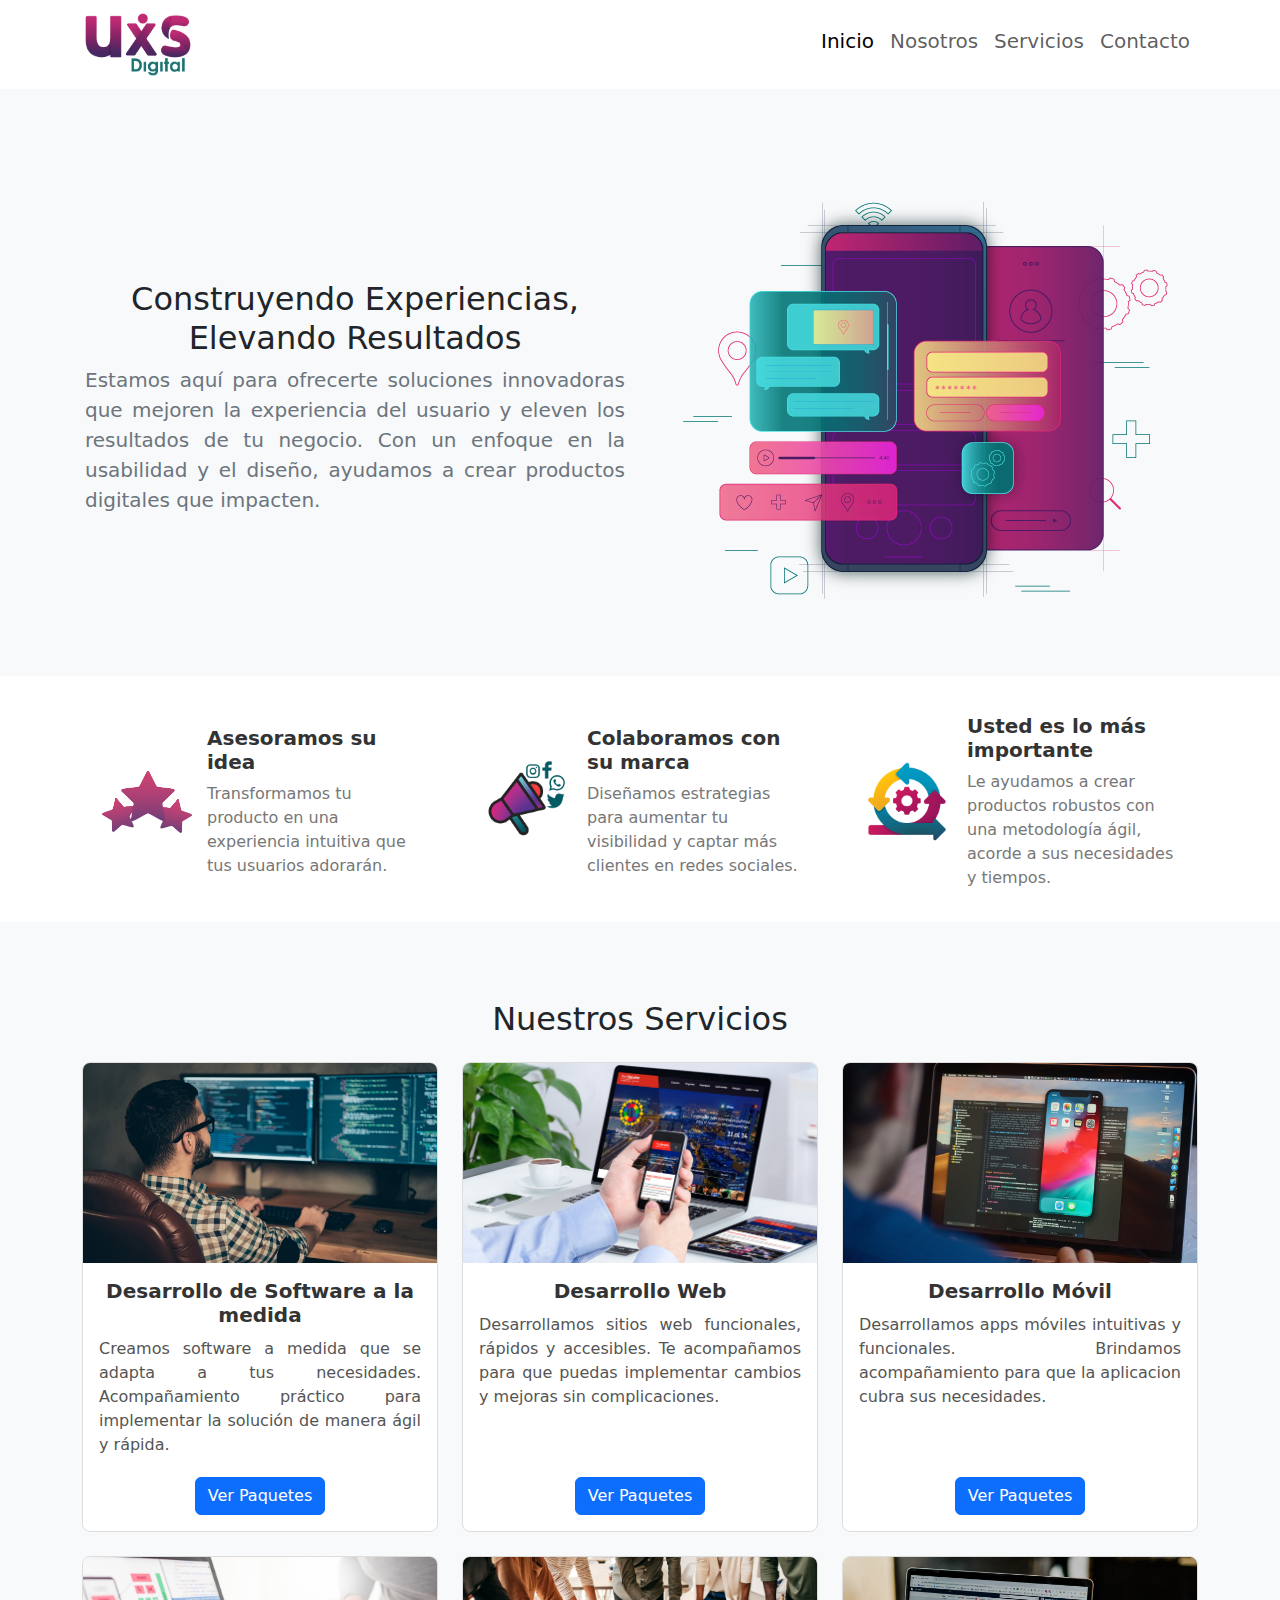
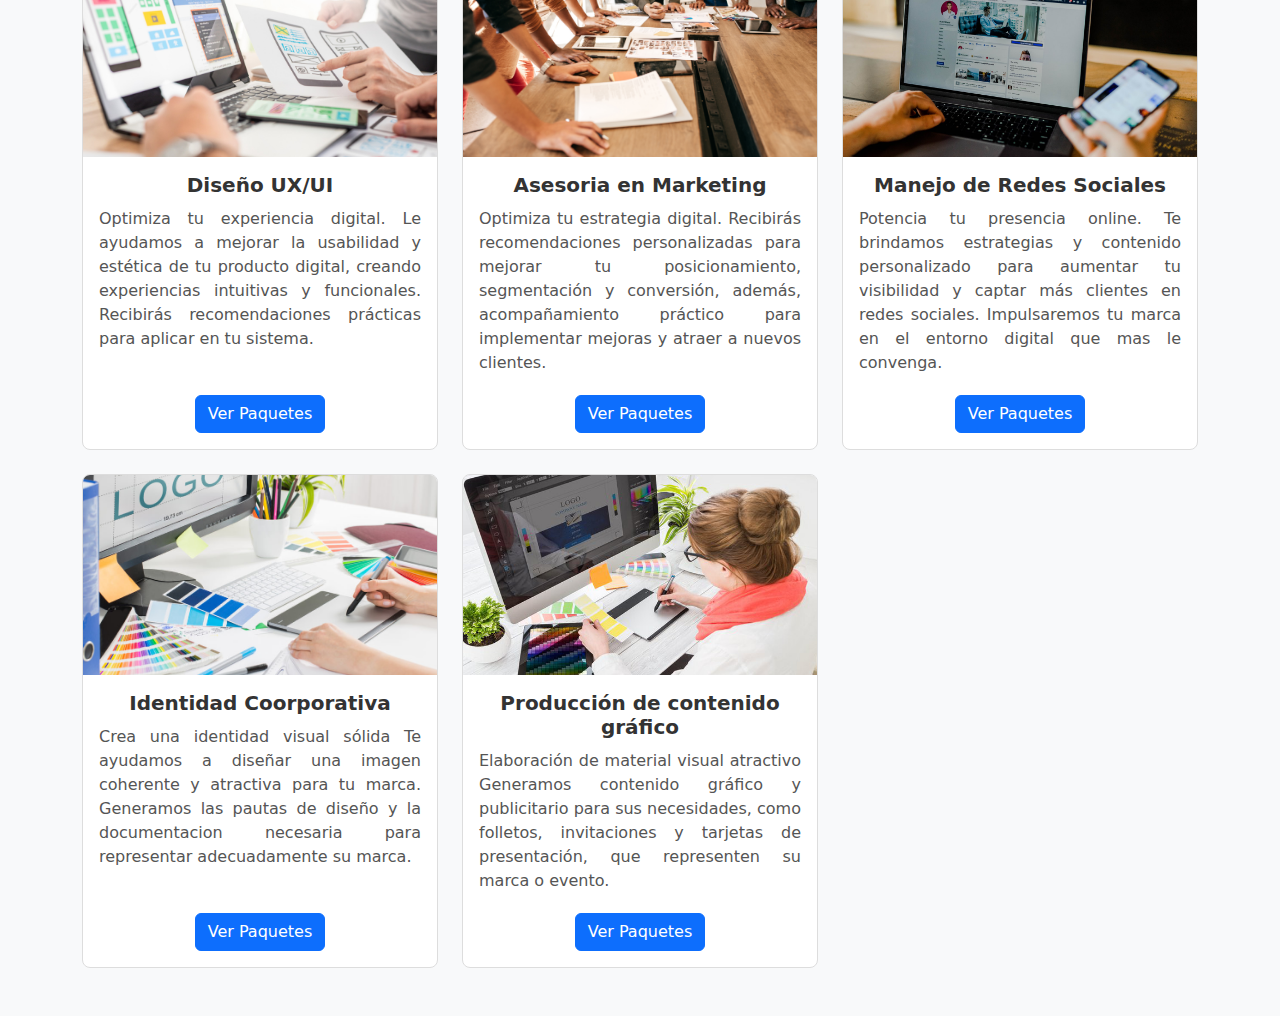
==== index.html @ b68ef3e8 "first commit" ====
<!doctype html>
<html lang="en">

<head>
  <meta charset="utf-8">
  <meta name="viewport" content="width=device-width, initial-scale=1">
  <title>UXSDigital</title>
  <link href="https://cdn.jsdelivr.net/npm/bootstrap@5.3.3/dist/css/bootstrap.min.css" rel="stylesheet"
    integrity="sha384-QWTKZyjpPEjISv5WaRU9OFeRpok6YctnYmDr5pNlyT2bRjXh0JMhjY6hW+ALEwIH" crossorigin="anonymous">
  <link rel="stylesheet" href="style.css">

</head>

<body>
  <nav class="navbar navbar-expand-sm navbar-light bg-white">
    <div class="container-xl nav-fill">
      <a class="navbar-brand" href="#"><img class="nav-img" src="resources/Logo_UXSD.webp" alt=""></a>
      <button class="navbar-toggler d-lg-none" type="button" data-bs-toggle="collapse"
        data-bs-target="#collapsibleNavId" aria-controls="collapsibleNavId" aria-expanded="false"
        aria-label="Toggle navigation">
        <span class="navbar-toggler-icon"></span>
      </button>
      <div class="collapse navbar-collapse " id="collapsibleNavId">
        <ul class="navbar-nav ms-auto mt-2 mt-lg-0">
          <li class="nav-item  h5">
            <a class="nav-link active" href="#" aria-current="page">
              Inicio
              <span class="visually-hidden">(current)</span>
            </a>
          </li>
          <li class="nav-item h5">
            <a class="nav-link" href="#">Nosotros</a>
          </li>
          <li class="nav-item h5">
            <a class="nav-link" href="#">Servicios</a>
          </li>
          <li class="nav-item h5">
            <a class="nav-link" href="#">Contacto</a>
          </li>
        </ul>
      </div>
    </div>
  </nav>
  <div>

    <section id="inicio" class="bg-light">
      <div class="jumbotron d-flex align-items-center bg-light">
        <div class="container text-center">
          <!-- Contenedor principal de contenido con texto e imagen -->
          <div class="row align-items-center h-100">
            <!-- Columna para el texto -->
            <div class="col-md-6">
              <h2 class="text-center">Construyendo Experiencias, Elevando Resultados</h2>
              <p class="lead text-justify">Estamos aquí para ofrecerte soluciones innovadoras que mejoren la experiencia
                del usuario y eleven los resultados de tu negocio. Con un enfoque en la usabilidad y el diseño, ayudamos
                a crear productos digitales que impacten.</p>
            </div>
            <!-- Columna para la imagen -->
            <div class="col-md-6">
              <img src="resources/portada.webp" alt="UX" class="main-image img-fluid object-fit-cover">
            </div>
          </div>
        </div>
      </div>
    </section>
    <!-- Seccion de Caracteristicas que nos potencian frente a otros -->
    <section class="bg-white py-2">
      <div class="container">
        <div class="row justify-content-center">
          <!-- Característica 1: Consultoría UX/UI -->
          <div class="col-md-4 mb-4 d-flex align-items-center">
            <div class="feature-item">
              <img src="resources/stars_review_user.webp" alt="Consultoría UX/UI" class="feature-icon">
              <div>
                <h5>Asesoramos su idea</h5>
                <p>Transformamos tu producto en una experiencia intuitiva que tus usuarios adorarán.</p>
              </div>
            </div>
          </div>

          <!-- Característica 2: Marketing Digital -->
          <div class="col-md-4 mb-4 d-flex align-items-center">
            <div class="feature-item">
              <img src="resources/marketing_icon.webp" alt="Marketing Digital" class="feature-icon">
              <div>
                <h5>Colaboramos con su marca</h5>
                <p>Diseñamos estrategias para aumentar tu visibilidad y captar más clientes en redes sociales.</p>
              </div>
            </div>
          </div>

          <!-- Característica 3: Desarrollo Ágil -->
          <div class="col-md-4 mb-4 d-flex align-items-center">
            <div class="feature-item">
              <img src="resources/agil_icon.webp" alt="Desarrollo Ágil" class="feature-icon">
              <div>
                <h5>Usted es lo más importante</h5>
                <p>Le ayudamos a crear productos robustos con una metodología ágil, acorde a sus necesidades y tiempos.
                </p>
              </div>
            </div>
          </div>

        </div>
      </div>
    </section>

    <!-- Seccion de cards de servicios -->
    <section id="cards-section" class="bg-light py-5">
      <div class="container">
        <p class="h2 text-center mb-4"> Nuestros Servicios</p>
        <div class="row row-cols-1 row-cols-sm-2 row-cols-md-3 g-4">
          <!-- Card 1 -->
          <div class="col">
            <div class="card h-100">
              <img src="resources/software_dev_img.webp" class="card-img-top" alt="Imagen 1">
              <div class="card-body d-flex flex-column">
                <h5 class="card-title text-center">Desarrollo de Software a la medida</h5>
                <p class="card-text text-justify">Creamos software a medida que se adapta a tus necesidades. Acompañamiento práctico
                  para implementar la solución de manera ágil y rápida.</p>
                <a href="#" class="btn btn-primary mt-auto">Ver Paquetes</a>
              </div>
            </div>
          </div>

          <!-- Card 2 -->
          <div class="col">
            <div class="card h-100">
              <img src="resources/web_dev_img.webp" class="card-img-top" alt="Imagen 2">
              <div class="card-body d-flex flex-column">
                <h5 class="card-title text-center">Desarrollo Web</h5>
                <p class="card-text text-justify">Desarrollamos sitios web funcionales, rápidos y accesibles. Te acompañamos para que
                  puedas implementar cambios y mejoras sin complicaciones.</p>
                <a href="#" class="btn btn-primary mt-auto">Ver Paquetes</a>
              </div>
            </div>
          </div>

          <!-- Card 3 -->
          <div class="col">
            <div class="card h-100">
              <img src="resources/mobile_dev_img.webp" class="card-img-top" alt="Imagen 2">
              <div class="card-body d-flex flex-column">
                <h5 class="card-title text-center">Desarrollo Móvil</h5>
                <p class="card-text text-justify">Desarrollamos apps móviles intuitivas y funcionales. Brindamos acompañamiento para
                  que la aplicacion cubra sus necesidades.</p>
                <a href="#" class="btn btn-primary mt-auto">Ver Paquetes</a>
              </div>
            </div>
          </div>

          <!-- Card 4 -->
          <div class="col">
            <div class="card h-100">
              <img src="resources/diseño_ux_img.webp" class="card-img-top" alt="Imagen 2">
              <div class="card-body d-flex flex-column">
                <h5 class="card-title text-center">Diseño UX/UI</h5>
                <p class="card-text text-justify">Optimiza tu experiencia digital.
                  Le ayudamos a mejorar la usabilidad y estética de tu producto digital, creando experiencias
                  intuitivas y funcionales. Recibirás recomendaciones prácticas para aplicar en tu sistema.</p>
                <a href="#" class="btn btn-primary mt-auto">Ver Paquetes</a>
              </div>
            </div>
          </div>

          <!-- Card 5 -->
          <div class="col">
            <div class="card h-100">
              <img src="resources/asesoria_img.webp" class="card-img-top" alt="Imagen 3">
              <div class="card-body d-flex flex-column">
                <h5 class="card-title text-center">Asesoria en Marketing</h5>
                <p class="card-text text-justify">Optimiza tu estrategia digital. Recibirás recomendaciones personalizadas para
                  mejorar tu posicionamiento, segmentación y conversión, además, acompañamiento práctico para
                  implementar
                  mejoras y atraer a nuevos clientes.</p>
                <a href="#" class="btn btn-primary mt-auto">Ver Paquetes</a>
              </div>
            </div>
          </div>

          <!-- Card 6 -->
          <div class="col">
            <div class="card h-100">
              <img src="resources/manejo_redes_sociales.webp" class="card-img-top" alt="Imagen 3">
              <div class="card-body d-flex flex-column">
                <h5 class="card-title text-center">Manejo de Redes Sociales</h5>
                <p class="card-text text-justify">Potencia tu presencia online.
                  Te brindamos estrategias y contenido personalizado para aumentar tu visibilidad y captar más clientes
                  en redes sociales. Impulsaremos tu marca en el entorno digital que mas le convenga.</p>
                <a href="#" class="btn btn-primary mt-auto">Ver Paquetes</a>
              </div>
            </div>
          </div>

           <!-- Card 7 -->
           <div class="col">
            <div class="card h-100">
              <img src="resources/identidad_coorp_img.webp" class="card-img-top" alt="Imagen 3">
              <div class="card-body d-flex flex-column">
                <h5 class="card-title text-center">Identidad Coorporativa</h5>
                <p class="card-text text-justify">Crea una identidad visual sólida
                  Te ayudamos a diseñar una imagen coherente y atractiva para tu marca. Generamos las pautas de diseño y la documentacion necesaria para representar adecuadamente su marca.
                  </p>
                <a href="#" class="btn btn-primary mt-auto">Ver Paquetes</a>
              </div>
            </div>
          </div>

           <!-- Card 8 -->
           <div class="col">
            <div class="card h-100">
              <img src="resources/contenido_graf_img.webp" class="card-img-top" alt="Imagen 3">
              <div class="card-body d-flex flex-column">
                <h5 class="card-title text-center">Producción de contenido gráfico</h5>
                <p class="card-text text-justify">Elaboración de material visual atractivo
                  Generamos contenido gráfico y publicitario para sus necesidades, como folletos, invitaciones y tarjetas de presentación, que representen su marca o evento.
                  </p>
                <a href="#" class="btn btn-primary mt-auto">Ver Paquetes</a>
              </div>
            </div>
          </div>
        </div>
      </div>
    </section>




    <script src="https://cdn.jsdelivr.net/npm/bootstrap@5.3.3/dist/js/bootstrap.bundle.min.js"
      integrity="sha384-YvpcrYf0tY3lHB60NNkmXc5s9fDVZLESaAA55NDzOxhy9GkcIdslK1eN7N6jIeHz"
      crossorigin="anonymous"></script>
</body>

</html>
---- style.css ----
.nav-img {
    max-height: 7vh;
    width: auto;
}

.main-image {
  max-width: 100%;  /* Asegura que la imagen no se desborde horizontalmente */
  height: auto;     /* Mantiene la proporción de la imagen */
  object-fit: contain; /* Hace que la imagen se ajuste sin distorsionarse */
  display: block;   /* Hace que la imagen se comporte como un bloque */
  margin-left: auto; /* Centra la imagen */
  margin-right: auto; /* Centra la imagen */
  max-height: 60vh;   /* Limita la altura de la imagen al 60% del alto de la pantalla */
}

  /* Ajustes de la sección de inicio */
#inicio {
  padding: 50px 0;
  height: auto;
  position: relative;
  overflow: hidden; /* Previene que el contenido se desborde */
}
  .jumbotron {
    padding: 0; 
  }
  
  p.lead {
    font-size: 1.25rem;
    color: #6c757d;
  }

h2.text-center {
    text-align: center; 
  }
  
  p.text-justify {
    text-align: justify;
  }
  
  .container {
    margin-top: 30px;
  }
  
  .col-md-6 {
    padding: 15px;
  }
  
 /* Sección de benefcios vs competencia */
.feature-item {
  display: flex;
  flex-direction: row; /* Coloca los elementos en fila (horizontal) */
  align-items: center;
  justify-content: center; /* Centra los elementos dentro de la fila */
  padding-right: 20px;
  padding-left: 20px;
}

.feature-icon {
  width: auto; /* Tamaño del ícono */
  height: auto;
  max-height: 90px;
  max-width: 90px;
  margin-right: 15px; /* Espacio entre el ícono y el texto */
}

h5 {
  font-size: 1.25rem;
  font-weight: bold;
  color: #333;
}

p {
  font-size: 1rem;
  color: #777;
  margin-bottom: 0;
}

/* Seccion de servicios */
/* Sección de Cards */
#cards-section {
  background-color: #f8f9fa; /* Color de fondo para la sección */
}

/* Estilo general de las Cards */
.card {
  border: 1px solid #ddd; /* Borde sutil */
  border-radius: 8px; /* Bordes redondeados */
  overflow: hidden; /* Evitar que las imágenes se desborden */
}

/* Imagen de la Card */
.card-img-top {
  width: 100%;  /* Asegura que la imagen ocupe todo el ancho */
  height: 200px;  /* Fija una altura para las imágenes */
  object-fit: cover;  /* Mantiene la proporción de la imagen sin distorsionarla */
}

/* Estilo del texto y el contenido de la Card */
.card-body {
  display: flex;
  flex-direction: column;
  justify-content: space-between;
}

.card-title {
  font-size: 1.25rem;
  font-weight: bold;
  color: #333;
  margin-bottom: 10px;
}

.card-text {
  font-size: 1rem;
  color: #555;
  margin-bottom: 20px;
}

/* Botón de cada Card */
.btn {
  align-self: center;  /* Centra el botón */
}


  /* Seccion de responsividad */

  @media (max-width: 768px) {
    #inicio {
      padding: 30px;    }
  
    .col-md-6 {
      flex: 1 100%;
      text-align: center;
      padding: 10px;  /* Añadir un pequeño padding en las columnas */
    }
  
    .main-image {
      max-height: 50vh; /* Limitar la altura de la imagen a la mitad de la pantalla en dispositivos móviles */
    }
    .row {
      display: flex;
      flex-wrap: wrap; /* Permite que los elementos se acomoden bien en pantallas pequeñas */
      justify-content: center; /* Centra los elementos */
    }
  
    .col-md-4 {
      flex: 1 0 100%; /* Hace que las columnas ocupen el 100% del ancho en pantallas pequeñas */
      text-align: center; /* Asegura que el texto esté centrado */
    }
  
    .feature-item {
      flex-direction: column; /* Apila los elementos verticalmente en pantallas pequeñas */
      align-items: center; /* Asegura que los elementos estén centrados en pantallas pequeñas */
      padding-right: 0;
      padding-left: 0;
    }
  
    .feature-icon {
      margin-right: 0;
    }
  
    h5 {
      font-size: 1.1rem; /* Ajusta el tamaño de la fuente en pantallas pequeñas */
    }
  
    p {
      font-size: 0.9rem; /* Ajusta el tamaño del texto en pantallas pequeñas */
    }

    .card-img-top {
      height: 150px;  /* Reduce la altura de la imagen en pantallas pequeñas */
    }
  
    .card-body {
      padding: 10px;
    }
  
  }
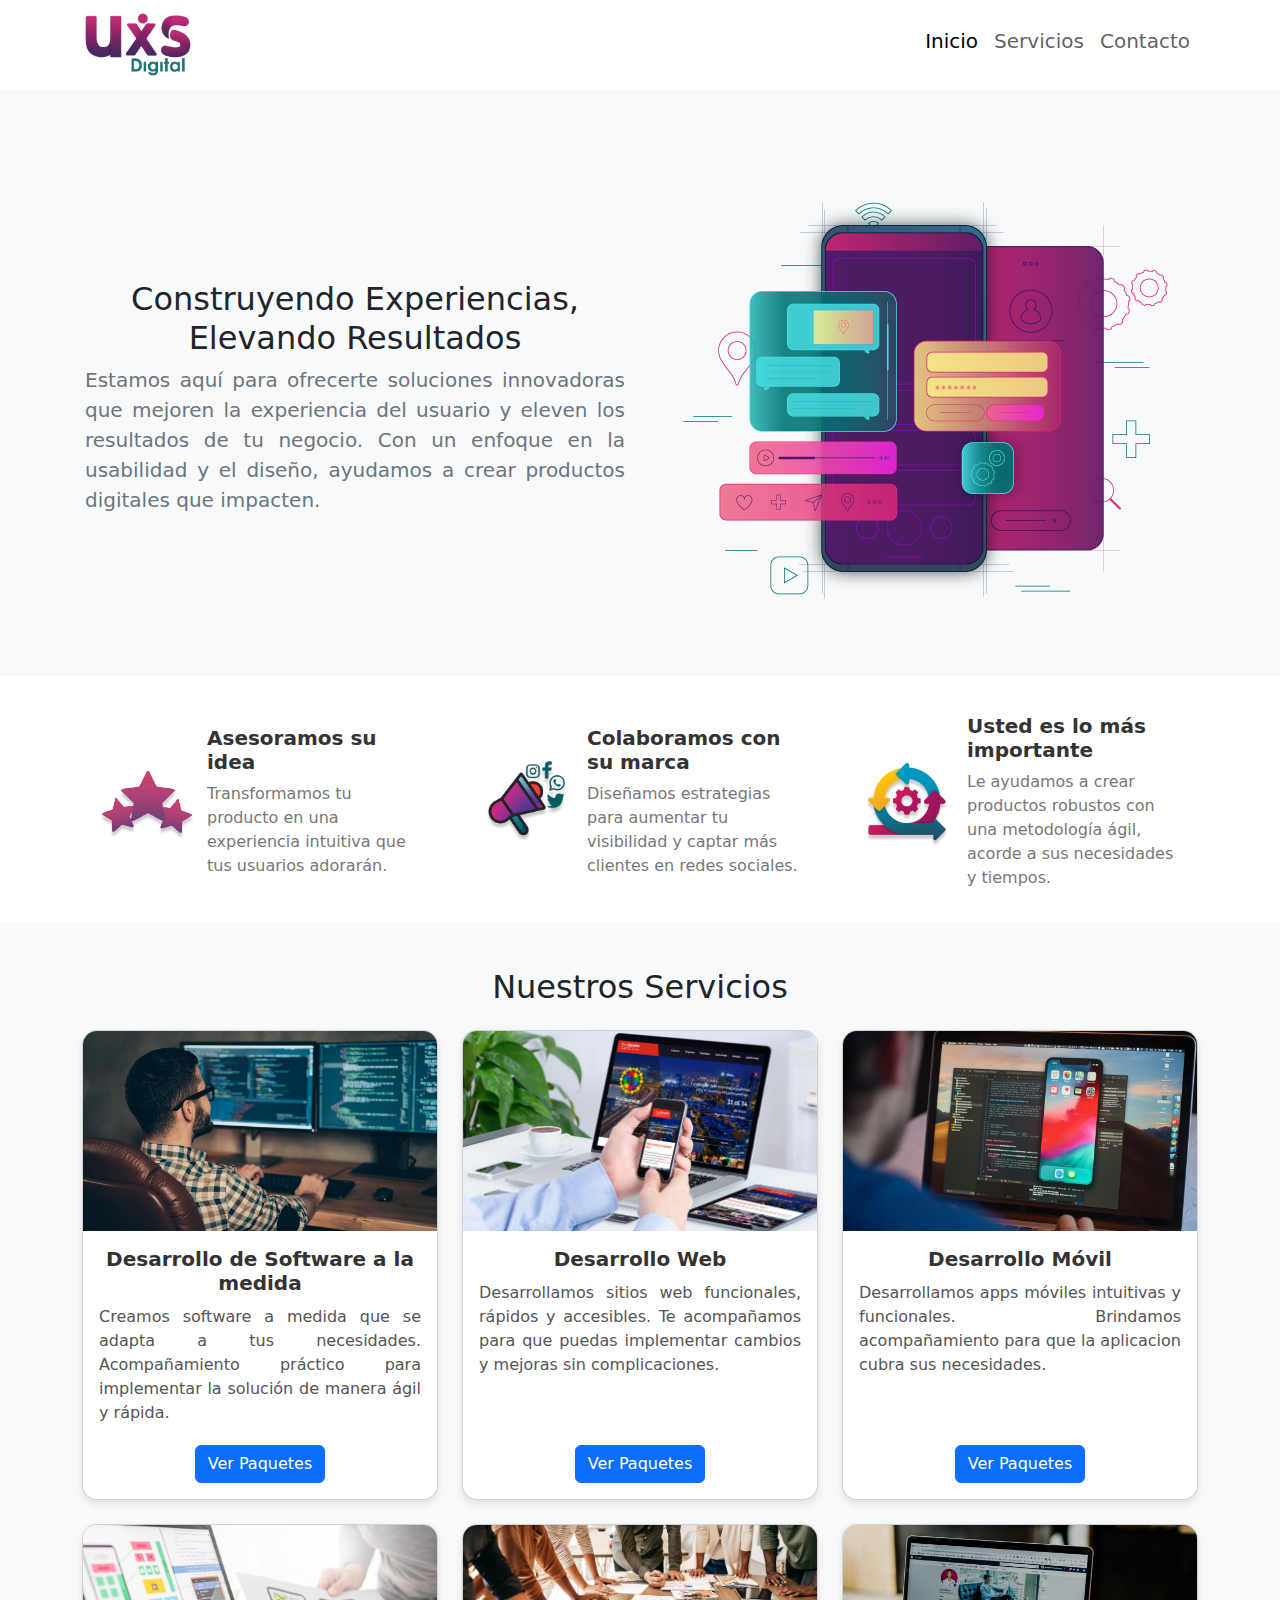
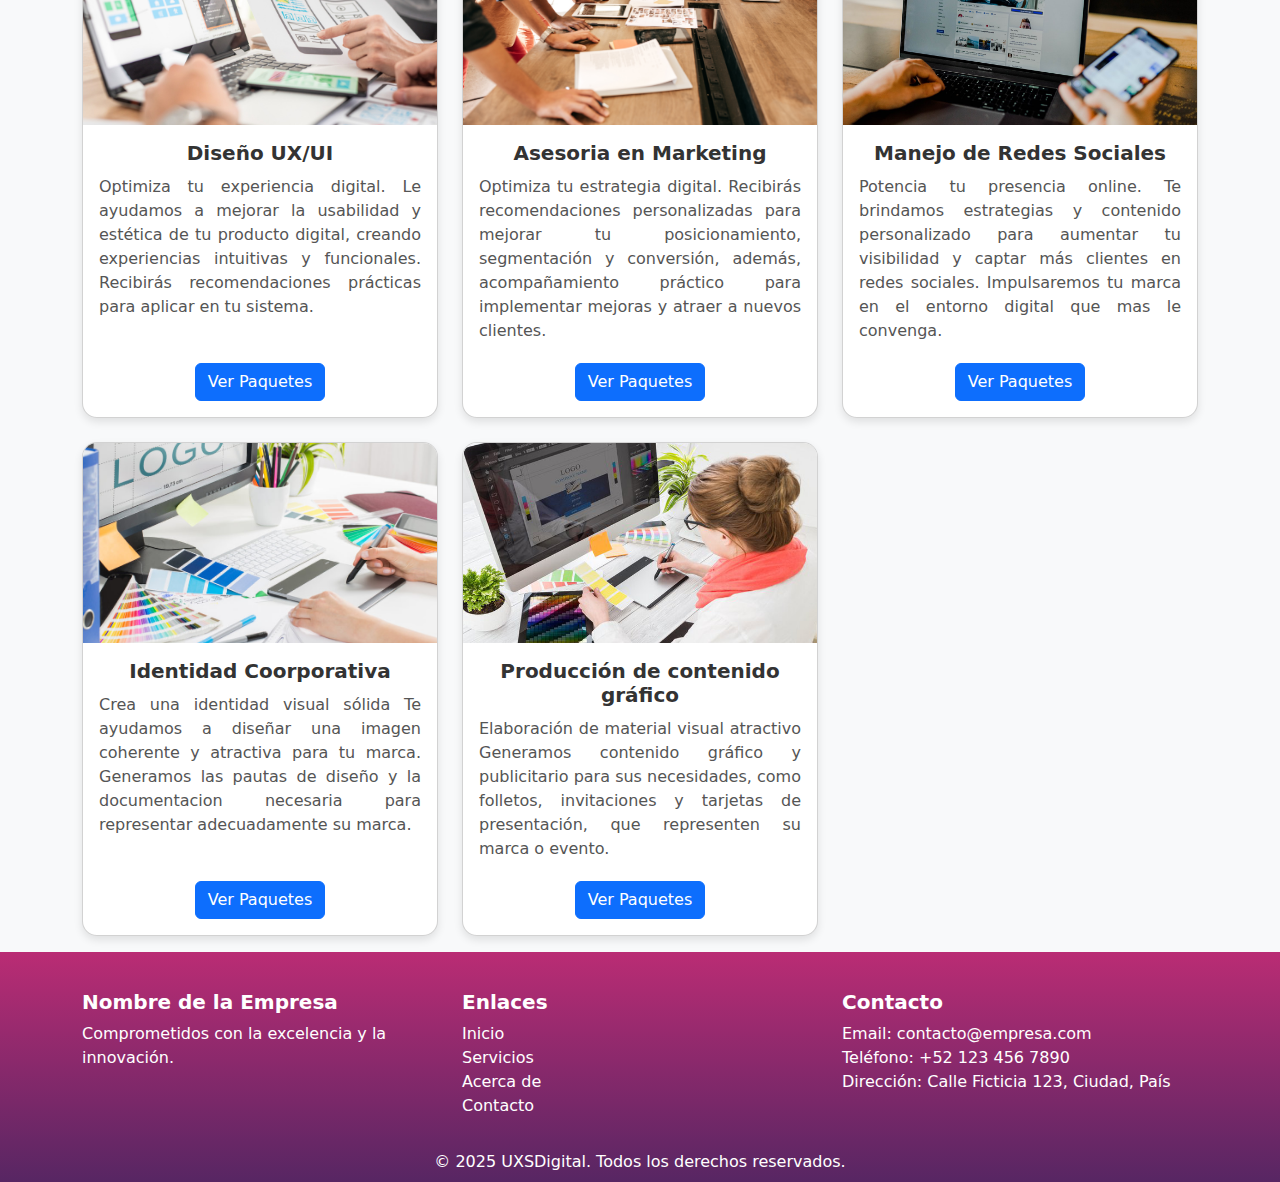
==== commit a06ac3ed: "Segundos cambios" ====
--- a/index.html
+++ b/index.html
@@ -29,9 +29,6 @@
             </a>
           </li>
           <li class="nav-item h5">
-            <a class="nav-link" href="#">Nosotros</a>
-          </li>
-          <li class="nav-item h5">
             <a class="nav-link" href="#">Servicios</a>
           </li>
           <li class="nav-item h5">
@@ -106,8 +103,8 @@
     </section>
 
     <!-- Seccion de cards de servicios -->
-    <section id="cards-section" class="bg-light py-5">
-      <div class="container">
+    <section id="cards-section" class="bg-light py-2">
+      <div class="container py-2">
         <p class="h2 text-center mb-4"> Nuestros Servicios</p>
         <div class="row row-cols-1 row-cols-sm-2 row-cols-md-3 g-4">
           <!-- Card 1 -->
@@ -223,6 +220,35 @@
       </div>
     </section>
 
+    <footer class="footer text-center text-lg-start py-2">
+      <div class="container text-center text-md-start">
+          <div class="row">
+              <div class="col-md-4">
+                  <h5>Nombre de la Empresa</h5>
+                  <p>Comprometidos con la excelencia y la innovación.</p>
+              </div>
+              <div class="col-md-4">
+                  <h5>Enlaces</h5>
+                  <ul class="list-unstyled">
+                      <li><a href="#">Inicio</a></li>
+                      <li><a href="#">Servicios</a></li>
+                      <li><a href="#">Acerca de</a></li>
+                      <li><a href="#">Contacto</a></li>
+                  </ul>
+              </div>
+              <div class="col-md-4">
+                  <h5>Contacto</h5>
+                  <p>Email: contacto@empresa.com</p>
+                  <p>Teléfono: +52 123 456 7890</p>
+                  <p>Dirección: Calle Ficticia 123, Ciudad, País</p>
+              </div>
+          </div>
+          <div class="text-center mt-3">
+              <p>&copy; 2025 UXSDigital. Todos los derechos reservados.</p>
+          </div>
+      </div>
+  </footer>
+
 
 
 
--- a/style.css
+++ b/style.css
@@ -53,6 +53,7 @@
   justify-content: center; /* Centra los elementos dentro de la fila */
   padding-right: 20px;
   padding-left: 20px;
+  
 }
 
 .feature-icon {
@@ -61,6 +62,8 @@
   max-height: 90px;
   max-width: 90px;
   margin-right: 15px; /* Espacio entre el ícono y el texto */
+  filter:drop-shadow(0 4px 1px rgba(0, 0, 0, 0.2)) ; 
+
 }
 
 h5 {
@@ -76,17 +79,15 @@
 }
 
 /* Seccion de servicios */
-/* Sección de Cards */
-#cards-section {
-  background-color: #f8f9fa; /* Color de fondo para la sección */
-}
 
 /* Estilo general de las Cards */
-.card {
-  border: 1px solid #ddd; /* Borde sutil */
-  border-radius: 8px; /* Bordes redondeados */
-  overflow: hidden; /* Evitar que las imágenes se desborden */
-}
+
+  .card {
+    border-radius: 15px; /* Bordes redondeados */
+    overflow: hidden; /* Evitar que las imágenes se desborden */
+    box-shadow: 0 4px 8px rgba(0, 0, 0, 0.1); /* Sombra suave y sutil */
+
+  }
 
 /* Imagen de la Card */
 .card-img-top {
@@ -118,9 +119,32 @@
 /* Botón de cada Card */
 .btn {
   align-self: center;  /* Centra el botón */
-}
-
-
+  background: linear-gradient(to top,     ); /* Degradado de abajo hacia arriba */
+  transition: background 0.3s ease, transform 0.3s ease; /* Transiciones suaves para el fondo y el efecto de escalado */
+}
+.btn:hover {
+  background: linear-gradient(to top, #1c7474  , #1c7474  ); /* Invertir colores en el hover */
+  transform: scale(1.1); /* Aumentar ligeramente el tamaño del botón */
+}
+
+.footer {
+  background: linear-gradient(to top, #572663, #ba2c74);
+  color: white;
+  padding: 40px 0;
+}
+.footer a {
+  color: white;
+  text-decoration: none;
+}
+.footer a:hover {
+  text-decoration: underline;
+}
+.footer h5 {
+  color: white;
+}
+.footer p {
+  color: white;
+}
   /* Seccion de responsividad */
 
   @media (max-width: 768px) {
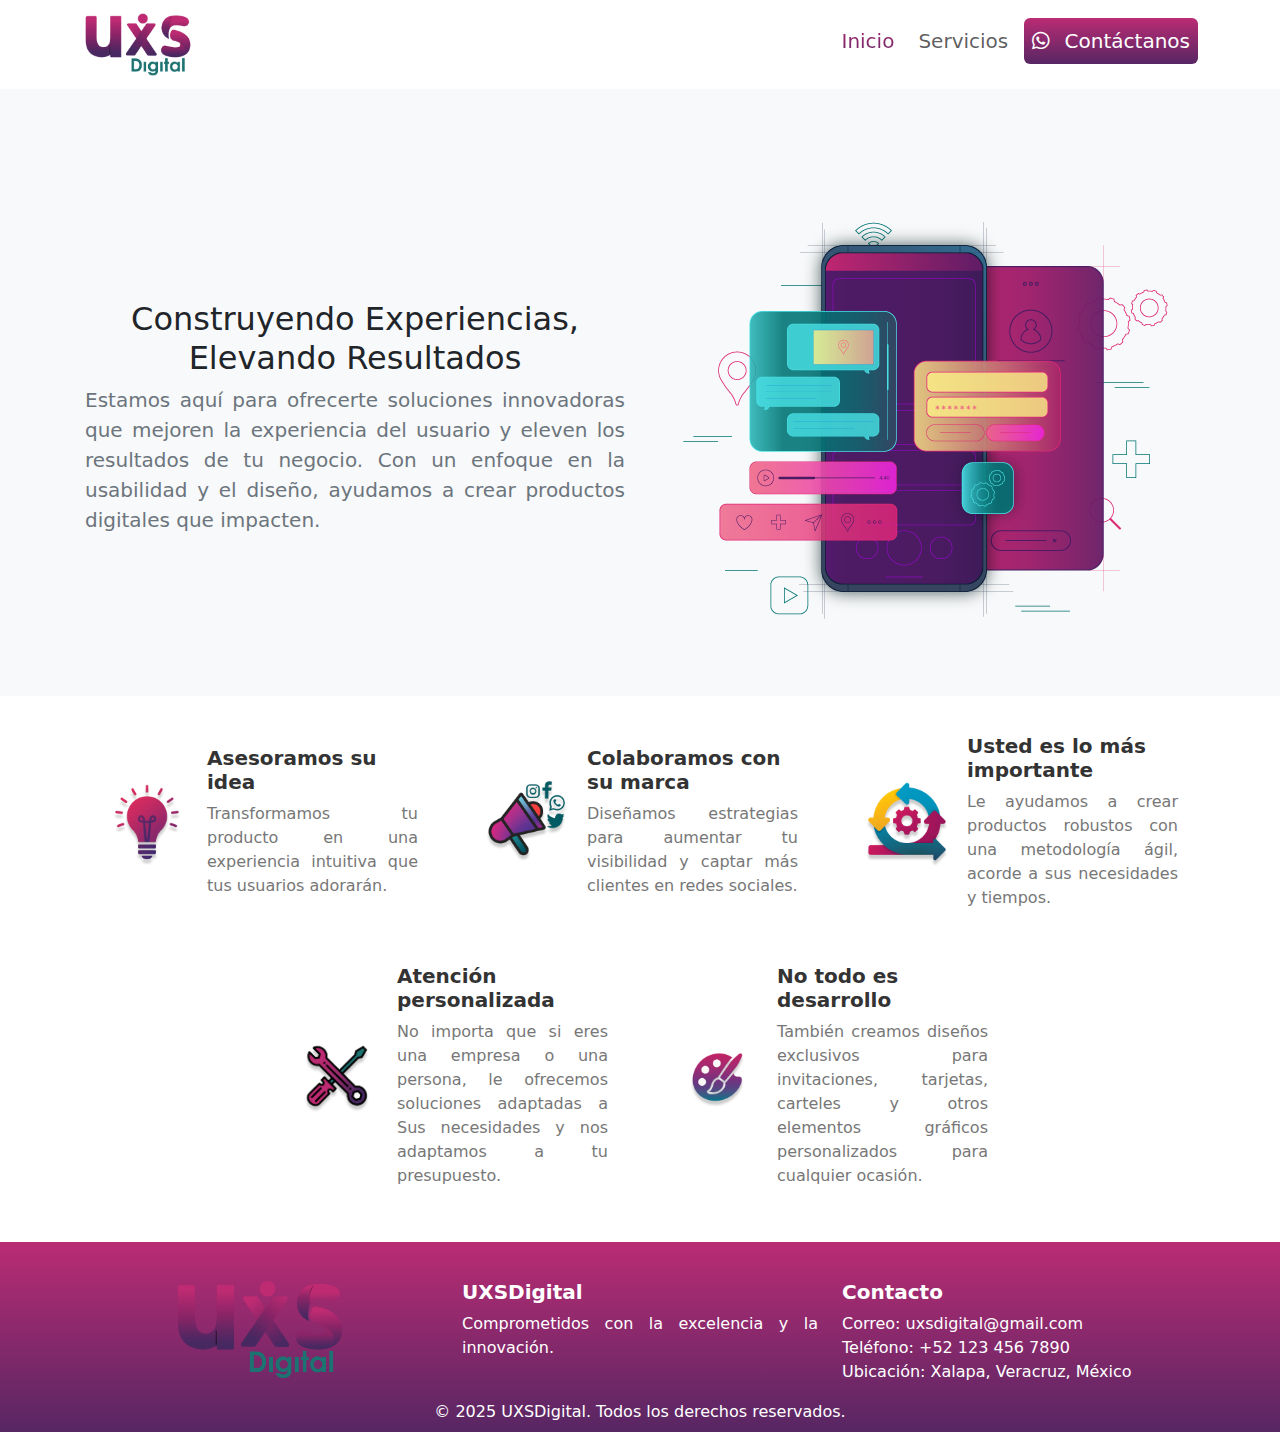
==== commit 892c60c3: "v2" ====
--- a/index.html
+++ b/index.html
@@ -8,38 +8,45 @@
   <link href="https://cdn.jsdelivr.net/npm/bootstrap@5.3.3/dist/css/bootstrap.min.css" rel="stylesheet"
     integrity="sha384-QWTKZyjpPEjISv5WaRU9OFeRpok6YctnYmDr5pNlyT2bRjXh0JMhjY6hW+ALEwIH" crossorigin="anonymous">
   <link rel="stylesheet" href="style.css">
+  <link rel="icon" href="resources/Logo_UXSD.webp" type="image/x-icon">
+  <link href="https://cdnjs.cloudflare.com/ajax/libs/font-awesome/6.0.0-beta3/css/all.min.css" rel="stylesheet">
+
+
 
 </head>
 
 <body>
-  <nav class="navbar navbar-expand-sm navbar-light bg-white">
-    <div class="container-xl nav-fill">
-      <a class="navbar-brand" href="#"><img class="nav-img" src="resources/Logo_UXSD.webp" alt=""></a>
-      <button class="navbar-toggler d-lg-none" type="button" data-bs-toggle="collapse"
-        data-bs-target="#collapsibleNavId" aria-controls="collapsibleNavId" aria-expanded="false"
-        aria-label="Toggle navigation">
-        <span class="navbar-toggler-icon"></span>
-      </button>
-      <div class="collapse navbar-collapse " id="collapsibleNavId">
-        <ul class="navbar-nav ms-auto mt-2 mt-lg-0">
-          <li class="nav-item  h5">
-            <a class="nav-link active" href="#" aria-current="page">
-              Inicio
-              <span class="visually-hidden">(current)</span>
-            </a>
-          </li>
-          <li class="nav-item h5">
-            <a class="nav-link" href="#">Servicios</a>
-          </li>
-          <li class="nav-item h5">
-            <a class="nav-link" href="#">Contacto</a>
-          </li>
-        </ul>
-      </div>
+<!-- Navbar Menu -->
+<nav class="navbar navbar-expand-sm navbar-light bg-white sticky-top">
+  <div class="container-xl nav-fill">
+    <a class="navbar-brand" href="#"><img class="nav-img" src="resources/Logo_UXSD.webp" alt=""></a>
+    <button class="navbar-toggler d-lg-none" type="button" data-bs-toggle="collapse"
+      data-bs-target="#collapsibleNavId" aria-controls="collapsibleNavId" aria-expanded="false"
+      aria-label="Toggle navigation">
+      <span class="navbar-toggler-icon"></span>
+    </button>
+    <div class="collapse navbar-collapse" id="collapsibleNavId">
+      <ul class="navbar-nav ms-auto mt-2 mt-lg-0 d-flex justify-content-center align-items-center">
+        <li class="nav-item h5 ms-2">
+          <a class="nav-link active" href="#inicio" id="inicio-link">Inicio</a>
+        </li>
+        <li class="nav-item h5 ms-2">
+          <a class="nav-link" href="#servicios" id="servicios-link">Servicios</a>
+        </li>
+        <!-- Botón de Contacto con ícono de WhatsApp -->
+        <li class="nav-item h5 ms-2">
+          <button class="btn btn-primary nav-link text-white" type="button" onclick="window.open('https://wa.me/2281324175', '_blank')">
+            <i class="fab fa-whatsapp" style="margin-right: 8px;"></i> Contáctanos
+          </button>
+        </li>
+      </ul>
     </div>
-  </nav>
+  </div>
+</nav>
+
+  
+<!-- Sección de inicio -->
   <div>
-
     <section id="inicio" class="bg-light">
       <div class="jumbotron d-flex align-items-center bg-light">
         <div class="container text-center">
@@ -60,17 +67,18 @@
         </div>
       </div>
     </section>
-    <!-- Seccion de Caracteristicas que nos potencian frente a otros -->
-    <section class="bg-white py-2">
+<!-- Sección de beneficios sobre la competencia -->
+    <section id="caracteristicas" class="bg-white py-2 pb-0">
       <div class="container">
         <div class="row justify-content-center">
           <!-- Característica 1: Consultoría UX/UI -->
           <div class="col-md-4 mb-4 d-flex align-items-center">
             <div class="feature-item">
-              <img src="resources/stars_review_user.webp" alt="Consultoría UX/UI" class="feature-icon">
+              <img src="resources/idea_icon.webp" alt="Consultoría UX/UI" class="feature-icon">
               <div>
                 <h5>Asesoramos su idea</h5>
-                <p>Transformamos tu producto en una experiencia intuitiva que tus usuarios adorarán.</p>
+                <p class="text-justify">Transformamos tu producto en una experiencia intuitiva que tus usuarios
+                  adorarán.</p>
               </div>
             </div>
           </div>
@@ -81,7 +89,8 @@
               <img src="resources/marketing_icon.webp" alt="Marketing Digital" class="feature-icon">
               <div>
                 <h5>Colaboramos con su marca</h5>
-                <p>Diseñamos estrategias para aumentar tu visibilidad y captar más clientes en redes sociales.</p>
+                <p class="text-justify">Diseñamos estrategias para aumentar tu visibilidad y captar más clientes en
+                  redes sociales.</p>
               </div>
             </div>
           </div>
@@ -92,18 +101,43 @@
               <img src="resources/agil_icon.webp" alt="Desarrollo Ágil" class="feature-icon">
               <div>
                 <h5>Usted es lo más importante</h5>
-                <p>Le ayudamos a crear productos robustos con una metodología ágil, acorde a sus necesidades y tiempos.
-                </p>
-              </div>
-            </div>
-          </div>
-
+                <p class="text-justify">Le ayudamos a crear productos robustos con una metodología ágil, acorde a sus
+                  necesidades y tiempos.</p>
+              </div>
+            </div>
+          </div>
+        </div>
+
+        <div class="row justify-content-center">
+          <!-- Característica 4: Nueva Sección -->
+          <div class="col-md-4 mb-4 d-flex align-items-center">
+            <div class="feature-item">
+              <img src="resources/atencion_icon.webp" alt="Atencion Personalizada" class="feature-icon">
+              <div>
+                <h5>Atención personalizada</h5>
+                <p class="text-justify">No importa que si eres una empresa o una persona, le ofrecemos soluciones
+                  adaptadas a Sus necesidades y nos adaptamos a tu presupuesto.</p>
+              </div>
+            </div>
+          </div>
+
+          <!-- Característica 5: Nueva Sección -->
+          <div class="col-md-4 mb-4 d-flex align-items-center">
+            <div class="feature-item">
+              <img src="resources/diseño_icon.webp" alt="Diseño Gráfico General" class="feature-icon">
+              <div>
+                <h5>No todo es desarrollo</h5>
+                <p class="text-justify">También creamos diseños exclusivos para invitaciones, tarjetas, carteles y otros
+                  elementos gráficos personalizados para cualquier ocasión.</p>
+              </div>
+            </div>
+          </div>
         </div>
       </div>
     </section>
 
-    <!-- Seccion de cards de servicios -->
-    <section id="cards-section" class="bg-light py-2">
+<!-- Seccion de Servicios -->
+    <section id="servicios" class="bg-light py-2 pb-5">
       <div class="container py-2">
         <p class="h2 text-center mb-4"> Nuestros Servicios</p>
         <div class="row row-cols-1 row-cols-sm-2 row-cols-md-3 g-4">
@@ -113,40 +147,27 @@
               <img src="resources/software_dev_img.webp" class="card-img-top" alt="Imagen 1">
               <div class="card-body d-flex flex-column">
                 <h5 class="card-title text-center">Desarrollo de Software a la medida</h5>
-                <p class="card-text text-justify">Creamos software a medida que se adapta a tus necesidades. Acompañamiento práctico
+                <p class="card-text text-justify">Creamos software a medida que se adapta a tus necesidades.
+                  Acompañamiento práctico
                   para implementar la solución de manera ágil y rápida.</p>
-                <a href="#" class="btn btn-primary mt-auto">Ver Paquetes</a>
-              </div>
-            </div>
-          </div>
-
+                  <button class="btn btn-primary mt-auto" onclick="verMas(1)">Ver más Información</button>
+                </div>
+            </div>
+          </div>
           <!-- Card 2 -->
           <div class="col">
             <div class="card h-100">
               <img src="resources/web_dev_img.webp" class="card-img-top" alt="Imagen 2">
               <div class="card-body d-flex flex-column">
                 <h5 class="card-title text-center">Desarrollo Web</h5>
-                <p class="card-text text-justify">Desarrollamos sitios web funcionales, rápidos y accesibles. Te acompañamos para que
+                <p class="card-text text-justify">Desarrollamos sitios web funcionales, rápidos y accesibles. Te
+                  acompañamos para que
                   puedas implementar cambios y mejoras sin complicaciones.</p>
-                <a href="#" class="btn btn-primary mt-auto">Ver Paquetes</a>
-              </div>
-            </div>
-          </div>
-
+                  <button class="btn btn-primary mt-auto" onclick="verMas(2)">Ver más Información</button>
+              </div>
+            </div>
+          </div>
           <!-- Card 3 -->
-          <div class="col">
-            <div class="card h-100">
-              <img src="resources/mobile_dev_img.webp" class="card-img-top" alt="Imagen 2">
-              <div class="card-body d-flex flex-column">
-                <h5 class="card-title text-center">Desarrollo Móvil</h5>
-                <p class="card-text text-justify">Desarrollamos apps móviles intuitivas y funcionales. Brindamos acompañamiento para
-                  que la aplicacion cubra sus necesidades.</p>
-                <a href="#" class="btn btn-primary mt-auto">Ver Paquetes</a>
-              </div>
-            </div>
-          </div>
-
-          <!-- Card 4 -->
           <div class="col">
             <div class="card h-100">
               <img src="resources/diseño_ux_img.webp" class="card-img-top" alt="Imagen 2">
@@ -155,64 +176,51 @@
                 <p class="card-text text-justify">Optimiza tu experiencia digital.
                   Le ayudamos a mejorar la usabilidad y estética de tu producto digital, creando experiencias
                   intuitivas y funcionales. Recibirás recomendaciones prácticas para aplicar en tu sistema.</p>
-                <a href="#" class="btn btn-primary mt-auto">Ver Paquetes</a>
-              </div>
-            </div>
-          </div>
-
+                  <button class="btn btn-primary mt-auto" onclick="verMas(3)">Ver más Información</button>
+              </div>
+            </div>
+          </div>
+          <!-- Card 4 -->
+          <div class="col">
+            <div class="card h-100">
+              <img src="resources/asesoria_img.webp" class="card-img-top" alt="Imagen de Asesoría">
+              <div class="card-body d-flex flex-column">
+                <h5 class="card-title text-center">Asesoría Integral en Marketing y Redes Sociales</h5>
+                <p class="card-text text-justify">
+                  Optimiza tu estrategia digital con recomendaciones personalizadas para mejorar tu posicionamiento,
+                  segmentación y conversión.
+                  También te ofrecemos estrategias y contenido para potenciar tu presencia en redes sociales, captar más
+                  clientes y aumentar tu visibilidad online.
+                </p>
+                <button class="btn btn-primary mt-auto" onclick="verMas(4)">Ver más Información</button>
+              </div>
+            </div>
+          </div>
           <!-- Card 5 -->
           <div class="col">
-            <div class="card h-100">
-              <img src="resources/asesoria_img.webp" class="card-img-top" alt="Imagen 3">
-              <div class="card-body d-flex flex-column">
-                <h5 class="card-title text-center">Asesoria en Marketing</h5>
-                <p class="card-text text-justify">Optimiza tu estrategia digital. Recibirás recomendaciones personalizadas para
-                  mejorar tu posicionamiento, segmentación y conversión, además, acompañamiento práctico para
-                  implementar
-                  mejoras y atraer a nuevos clientes.</p>
-                <a href="#" class="btn btn-primary mt-auto">Ver Paquetes</a>
-              </div>
-            </div>
-          </div>
-
-          <!-- Card 6 -->
-          <div class="col">
-            <div class="card h-100">
-              <img src="resources/manejo_redes_sociales.webp" class="card-img-top" alt="Imagen 3">
-              <div class="card-body d-flex flex-column">
-                <h5 class="card-title text-center">Manejo de Redes Sociales</h5>
-                <p class="card-text text-justify">Potencia tu presencia online.
-                  Te brindamos estrategias y contenido personalizado para aumentar tu visibilidad y captar más clientes
-                  en redes sociales. Impulsaremos tu marca en el entorno digital que mas le convenga.</p>
-                <a href="#" class="btn btn-primary mt-auto">Ver Paquetes</a>
-              </div>
-            </div>
-          </div>
-
-           <!-- Card 7 -->
-           <div class="col">
             <div class="card h-100">
               <img src="resources/identidad_coorp_img.webp" class="card-img-top" alt="Imagen 3">
               <div class="card-body d-flex flex-column">
                 <h5 class="card-title text-center">Identidad Coorporativa</h5>
                 <p class="card-text text-justify">Crea una identidad visual sólida
-                  Te ayudamos a diseñar una imagen coherente y atractiva para tu marca. Generamos las pautas de diseño y la documentacion necesaria para representar adecuadamente su marca.
-                  </p>
-                <a href="#" class="btn btn-primary mt-auto">Ver Paquetes</a>
-              </div>
-            </div>
-          </div>
-
-           <!-- Card 8 -->
-           <div class="col">
+                  Te ayudamos a diseñar una imagen coherente y atractiva para tu marca. Generamos las pautas de diseño y
+                  la documentacion necesaria para representar adecuadamente su marca.
+                </p>
+                <button class="btn btn-primary mt-auto" onclick="verMas(5)">Ver más Información</button>
+              </div>
+            </div>
+          </div>
+          <!-- Card 6 -->
+          <div class="col">
             <div class="card h-100">
               <img src="resources/contenido_graf_img.webp" class="card-img-top" alt="Imagen 3">
               <div class="card-body d-flex flex-column">
                 <h5 class="card-title text-center">Producción de contenido gráfico</h5>
                 <p class="card-text text-justify">Elaboración de material visual atractivo
-                  Generamos contenido gráfico y publicitario para sus necesidades, como folletos, invitaciones y tarjetas de presentación, que representen su marca o evento.
-                  </p>
-                <a href="#" class="btn btn-primary mt-auto">Ver Paquetes</a>
+                  Generamos contenido gráfico y publicitario para sus necesidades, como folletos, invitaciones y
+                  tarjetas de presentación, que representen su marca o evento.
+                </p>
+                <button class="btn btn-primary mt-auto" onclick="verMas(6)">Ver más Información</button>
               </div>
             </div>
           </div>
@@ -220,41 +228,82 @@
       </div>
     </section>
 
+
+
+   <!-- Vista Detallada del Servicio -->
+<section id="detalle-servicio"  style="display: none;">
+  <!-- Banner con imagen dinámica -->
+  <div class="banner" id="banner" style="height: 400px; background-size: cover; background-position: center;">
+    <div class="container mt-0">
+      <!-- Botón de regreso -->
+      <button class="btn btn-light border-0 mt-3 text-white" onclick="regresar()">
+        <i class="fas fa-arrow-left "></i>
+      </button>
+    </div>
+  </div>
+
+  <!-- Descripción del servicio -->
+  <div class="container py-2">
+    <h1 id="titulo-servicio" class="text-center .h1"></h1>
+    <p class="lead text-justify" id="descripcion-servicio"></p>
+  </div>
+
+  <!-- Sección con lista a la izquierda y una imagen a la derecha -->
+  <div class="container mt-5">
+    <div class="row">
+      <div class="col-md-6">
+        <ul id="lista-servicios"></ul>
+      </div>
+      <div class="col-md-6">
+        <img id="imagen-servicio" src="" class="img-fluid" alt="Imagen Servicio">
+      </div>
+    </div>
+  </div>
+
+  <!-- Sección de planes (si aplica) -->
+  <div class="container mt-5" id="planes">
+    <h3>Planes</h3>
+    <div class="row" id="plan-list"></div>
+  </div>
+
+  <!-- Botón para cotizar por WhatsApp -->
+  <div class="container mt-5 text-center">
+    <a href="https://wa.me/2281324175" class="btn btn-success">
+      <i class="fab fa-whatsapp"></i> Cotiza por WhatsApp
+    </a>
+  </div>
+</section>
+
+
+<!-- Seccion Footer -->
     <footer class="footer text-center text-lg-start py-2">
       <div class="container text-center text-md-start">
-          <div class="row">
-              <div class="col-md-4">
-                  <h5>Nombre de la Empresa</h5>
-                  <p>Comprometidos con la excelencia y la innovación.</p>
-              </div>
-              <div class="col-md-4">
-                  <h5>Enlaces</h5>
-                  <ul class="list-unstyled">
-                      <li><a href="#">Inicio</a></li>
-                      <li><a href="#">Servicios</a></li>
-                      <li><a href="#">Acerca de</a></li>
-                      <li><a href="#">Contacto</a></li>
-                  </ul>
-              </div>
-              <div class="col-md-4">
-                  <h5>Contacto</h5>
-                  <p>Email: contacto@empresa.com</p>
-                  <p>Teléfono: +52 123 456 7890</p>
-                  <p>Dirección: Calle Ficticia 123, Ciudad, País</p>
-              </div>
-          </div>
-          <div class="text-center mt-3">
-              <p>&copy; 2025 UXSDigital. Todos los derechos reservados.</p>
-          </div>
-      </div>
-  </footer>
-
-
-
-
+        <div class="row">
+          <div class="col-md-4 text-center">
+            <img src="resources/Logo_UXSD.webp" class="logo-footer">
+           </div>
+          <div class="col-md-4">
+            <h5>UXSDigital</h5>
+            <p class="card-text text-justify">Comprometidos con la excelencia y la innovación.</p>
+          </div>
+         
+          <div class="col-md-4">
+            <h5>Contacto</h5>
+            <p>Correo: <a href="mailto:uxsdigital@gmail.com">uxsdigital@gmail.com</a></p>
+            <p>Teléfono: +52 123 456 7890</p>
+            <p>Ubicación: Xalapa, Veracruz, México</p>
+          </div>
+        </div>
+        <div class="text-center mt-3">
+          <p>&copy; 2025 UXSDigital. Todos los derechos reservados.</p>
+        </div>
+      </div>
+    </footer>
+<!-- Script -->
     <script src="https://cdn.jsdelivr.net/npm/bootstrap@5.3.3/dist/js/bootstrap.bundle.min.js"
       integrity="sha384-YvpcrYf0tY3lHB60NNkmXc5s9fDVZLESaAA55NDzOxhy9GkcIdslK1eN7N6jIeHz"
       crossorigin="anonymous"></script>
+      <script src="index.js"></script>
 </body>
 
 </html>--- a/style.css
+++ b/style.css
@@ -2,15 +2,24 @@
     max-height: 7vh;
     width: auto;
 }
+/* Estilo para la clase active */
+.nav-link.active {
+  background: linear-gradient(to top, #572663,   #ba2c74 ) !important; 
+  -webkit-background-clip: text !important; 
+  color: transparent !important; 
+  transition: background 0.3s ease !important;
+  outline: none;
+  border: none; 
+}
 
 .main-image {
-  max-width: 100%;  /* Asegura que la imagen no se desborde horizontalmente */
-  height: auto;     /* Mantiene la proporción de la imagen */
-  object-fit: contain; /* Hace que la imagen se ajuste sin distorsionarse */
-  display: block;   /* Hace que la imagen se comporte como un bloque */
-  margin-left: auto; /* Centra la imagen */
-  margin-right: auto; /* Centra la imagen */
-  max-height: 60vh;   /* Limita la altura de la imagen al 60% del alto de la pantalla */
+  max-width: 100%;  
+  height: auto; 
+  object-fit: contain;
+  display: block; 
+  margin-left: auto; 
+  margin-right: auto;
+  max-height: 60vh;  
 }
 
   /* Ajustes de la sección de inicio */
@@ -44,16 +53,23 @@
   .col-md-6 {
     padding: 15px;
   }
-  
- /* Sección de benefcios vs competencia */
+  /* Ajuste para las secciones para que no queden cubiertas por el navbar */
+  #inicio, #servicios {
+    padding-top: 70px; /* Asegúrate de que esto sea mayor que la altura del navbar */
+  }
+  #servicios{
+    display: none;
+  }
+
+  
+ /* Sección de beneficios vs competencia */
 .feature-item {
   display: flex;
   flex-direction: row; /* Coloca los elementos en fila (horizontal) */
   align-items: center;
-  justify-content: center; /* Centra los elementos dentro de la fila */
+  justify-content: flex-start; /* Alinea los elementos a la izquierda */
   padding-right: 20px;
   padding-left: 20px;
-  
 }
 
 .feature-icon {
@@ -62,8 +78,7 @@
   max-height: 90px;
   max-width: 90px;
   margin-right: 15px; /* Espacio entre el ícono y el texto */
-  filter:drop-shadow(0 4px 1px rgba(0, 0, 0, 0.2)) ; 
-
+  filter: drop-shadow(0 4px 1px rgba(0, 0, 0, 0.2));
 }
 
 h5 {
@@ -77,6 +92,7 @@
   color: #777;
   margin-bottom: 0;
 }
+
 
 /* Seccion de servicios */
 
@@ -116,10 +132,15 @@
   margin-bottom: 20px;
 }
 
+/* Espaciado entre filas */
+section.bg-white .container .row {
+  margin-bottom: 30px; /* Agrega espacio entre las filas */
+}
+
 /* Botón de cada Card */
 .btn {
   align-self: center;  /* Centra el botón */
-  background: linear-gradient(to top,     ); /* Degradado de abajo hacia arriba */
+  background: linear-gradient(to top, #572663,   #ba2c74   ); /* Degradado de abajo hacia arriba */
   transition: background 0.3s ease, transform 0.3s ease; /* Transiciones suaves para el fondo y el efecto de escalado */
 }
 .btn:hover {
@@ -145,6 +166,12 @@
 .footer p {
   color: white;
 }
+.logo-footer{
+  max-width: 90%;
+  max-height: 11vh;
+
+}
+
   /* Seccion de responsividad */
 
   @media (max-width: 768px) {
@@ -172,14 +199,12 @@
     }
   
     .feature-item {
-      flex-direction: column; /* Apila los elementos verticalmente en pantallas pequeñas */
-      align-items: center; /* Asegura que los elementos estén centrados en pantallas pequeñas */
-      padding-right: 0;
-      padding-left: 0;
+      flex-direction: column; /* Los elementos se apilan en pantallas más pequeñas */
+      text-align: center; /* Centra el texto para pantallas pequeñas */
     }
   
     .feature-icon {
-      margin-right: 0;
+      margin-bottom: 10px; /* Espacio entre el ícono y el texto */
     }
   
     h5 {
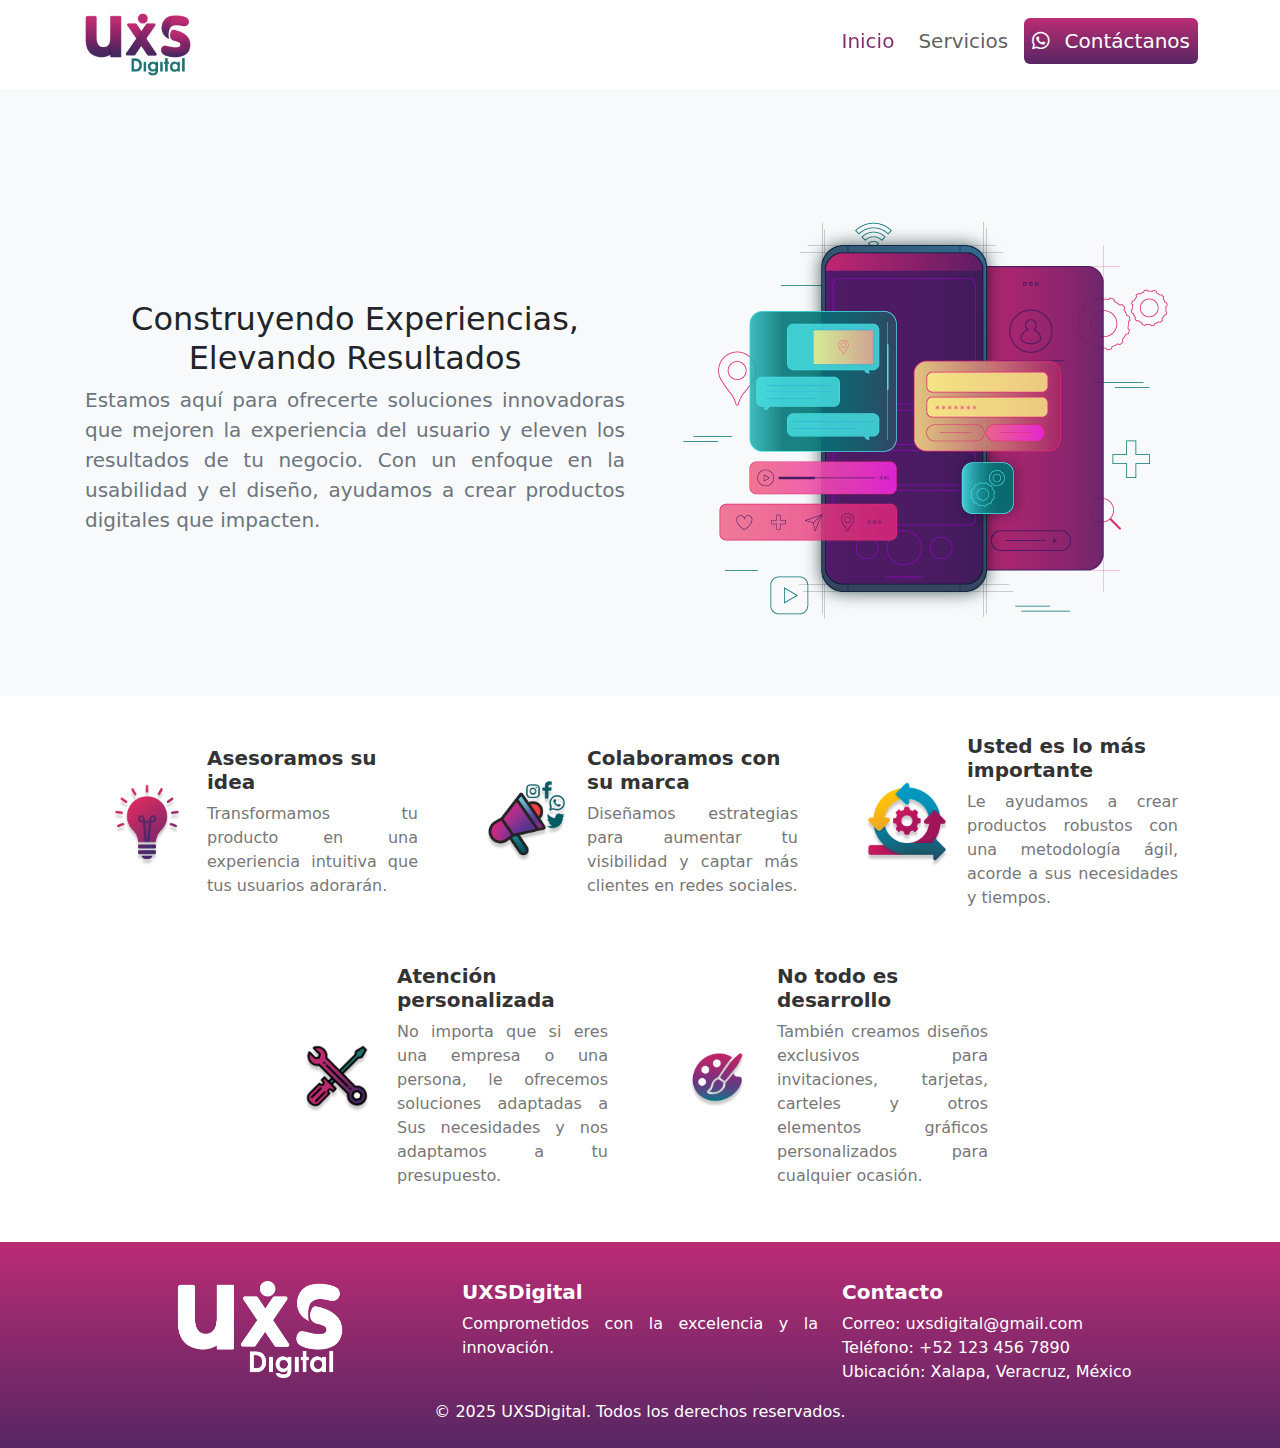
==== commit 85bd31a0: "planes v1" ====
--- a/index.html
+++ b/index.html
@@ -231,12 +231,12 @@
 
 
    <!-- Vista Detallada del Servicio -->
-<section id="detalle-servicio"  style="display: none;">
+<section id="detalle-servicio" class="mb-5" style="display: none;">
   <!-- Banner con imagen dinámica -->
   <div class="banner" id="banner" style="height: 400px; background-size: cover; background-position: center;">
     <div class="container mt-0">
       <!-- Botón de regreso -->
-      <button class="btn btn-light border-0 mt-3 text-white" onclick="regresar()">
+      <button class="btn btn-light border-0 mt-3 text-white btn-back" onclick="regresar()">
         <i class="fas fa-arrow-left "></i>
       </button>
     </div>
@@ -244,7 +244,7 @@
 
   <!-- Descripción del servicio -->
   <div class="container py-2">
-    <h1 id="titulo-servicio" class="text-center .h1"></h1>
+    <h1 id="titulo-servicio" class="text-center h2"></h1>
     <p class="lead text-justify" id="descripcion-servicio"></p>
   </div>
 
@@ -252,7 +252,8 @@
   <div class="container mt-5">
     <div class="row">
       <div class="col-md-6">
-        <ul id="lista-servicios"></ul>
+        <p class=" text-center h2">¿Qué ofrecemos?</p>
+        <ul id="lista-servicios" class="lead"></ul>
       </div>
       <div class="col-md-6">
         <img id="imagen-servicio" src="" class="img-fluid" alt="Imagen Servicio">
@@ -276,11 +277,11 @@
 
 
 <!-- Seccion Footer -->
-    <footer class="footer text-center text-lg-start py-2">
+    <footer class="footer text-center text-lg-start py-2 pb-4">
       <div class="container text-center text-md-start">
         <div class="row">
           <div class="col-md-4 text-center">
-            <img src="resources/Logo_UXSD.webp" class="logo-footer">
+            <img src="resources/Logo_UXSD_wth.webp" class="logo-footer">
            </div>
           <div class="col-md-4">
             <h5>UXSDigital</h5>
--- a/style.css
+++ b/style.css
@@ -93,6 +93,11 @@
   margin-bottom: 0;
 }
 
+.btn-back{
+ height: 8vh;
+ width: 8vh;
+}
+
 
 /* Seccion de servicios */
 
@@ -171,7 +176,28 @@
   max-height: 11vh;
 
 }
-
+.lista-iconos li {
+  list-style: none;
+  padding-left: 38px; /* Más espacio entre ícono y texto */
+  background: url('resources/icon_list.webp') no-repeat left 0.4em; /* Alinea ícono arriba */
+  background-size: 30px 30px; /* Tamaño consistente */
+  margin-bottom: 12px;
+  line-height: 1.6;
+}
+
+#imagen-servicio{
+  max-height: 550px;
+  object-fit: cover;
+}
+
+.plan-img {
+  display: flex;
+  flex-direction: column;
+  align-items: center;
+  justify-content: center; /* Alinea los elementos a la izquierda */
+  max-height: 15vh;
+  object-fit: scale-down;
+}
   /* Seccion de responsividad */
 
   @media (max-width: 768px) {
